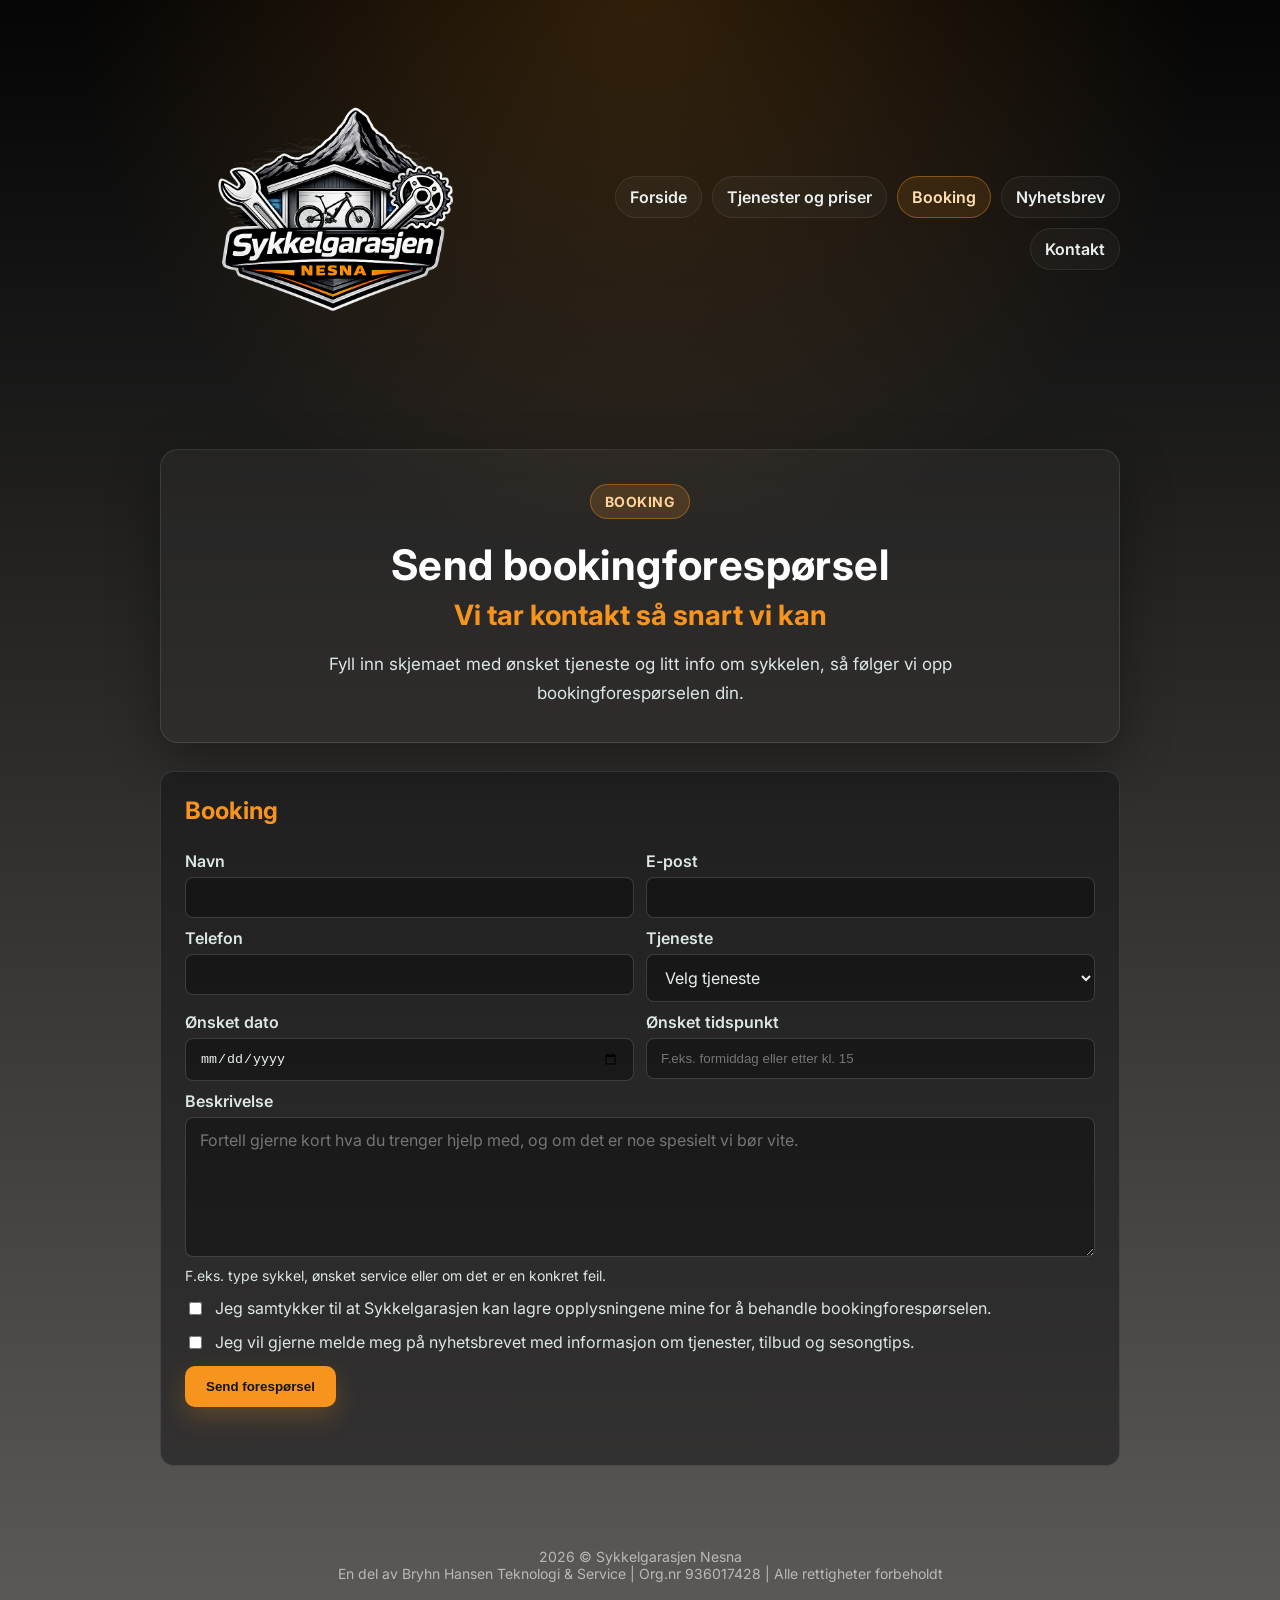
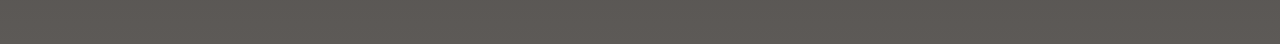
==== v2/booking.html @ f4107e11 "Initial project structure for v2" ====
<!DOCTYPE html>
<html lang="no">
<head>
<meta charset="UTF-8">
<meta name="viewport" content="width=device-width, initial-scale=1.0">
<meta name="description" content="Send bookingforespørsel til Sykkelgarasjen Nesna.">
<meta name="theme-color" content="#0b0b0b">
<meta name="robots" content="index, follow">
<meta property="og:title" content="Sykkelgarasjen Nesna | Booking">
<meta property="og:description" content="Send bookingforespørsel til Sykkelgarasjen Nesna.">
<meta property="og:type" content="website">
<meta property="og:url" content="https://nesnasykkel.no/booking.html">
<meta property="og:locale" content="no_NO">
<link rel="canonical" href="https://nesnasykkel.no/booking.html">
<title>Sykkelgarasjen Nesna | Booking</title>

<link href="https://fonts.googleapis.com/css2?family=Inter:wght@300;400;600;700&display=swap" rel="stylesheet">
<link rel="stylesheet" href="styles.css">
<link rel="icon" href="images/favicon.png" type="image/png">
</head>
<body>

<header class="site-header">
    <div class="container header-inner">
        <a href="index.html" class="brand-mark" aria-label="Sykkelgarasjen Nesna">
            <img src="images/logo_new.png" alt="Sykkelgarasjen Nesna logo" class="logo">
        </a>
        <nav class="site-nav" aria-label="Hovedmeny">
            <a href="index.html" class="nav-link">Forside</a>
            <a href="tjenester-priser.html" class="nav-link">Tjenester og priser</a>
            <a href="booking.html" class="nav-link is-current" aria-current="page">Booking</a>
            <a href="index.html#updates" class="nav-link">Nyhetsbrev</a>
            <a href="index.html#contact" class="nav-link">Kontakt</a>
        </nav>
    </div>
</header>

<main class="container">
    <section class="hero">
        <p class="status-pill">Booking</p>
        <h1>Send bookingforespørsel</h1>
        <h2>Vi tar kontakt så snart vi kan</h2>
        <p class="hero-copy">
            Fyll inn skjemaet med ønsket tjeneste og litt info om sykkelen, så følger vi opp bookingforespørselen din.
        </p>
    </section>

    <section class="section">
        <h3>Booking</h3>
        <form id="booking-form" class="updates-form" novalidate>
            <div class="form-row">
                <div class="form-field">
                    <label for="booking-name">Navn</label>
                    <input id="booking-name" name="name" type="text" autocomplete="name" required>
                </div>
                <div class="form-field">
                    <label for="booking-email">E-post</label>
                    <input id="booking-email" name="email" type="email" autocomplete="email" required>
                </div>
            </div>
            <div class="form-row">
                <div class="form-field">
                    <label for="booking-phone">Telefon</label>
                    <input id="booking-phone" name="phone" type="tel" autocomplete="tel">
                </div>
                <div class="form-field">
                    <label for="booking-service">Tjeneste</label>
                    <select id="booking-service" name="service" required>
                        <option value="">Velg tjeneste</option>
                        <option value="annet-onske">Annet / eget ønske</option>
                    </select>
                </div>
            </div>
            <div class="form-row">
                <div class="form-field">
                    <label for="booking-date">Ønsket dato</label>
                    <input id="booking-date" name="preferredDate" type="date" autocomplete="off">
                </div>
                <div class="form-field">
                    <label for="booking-time">Ønsket tidspunkt</label>
                    <input id="booking-time" name="preferredTime" type="text" autocomplete="off" placeholder="F.eks. formiddag eller etter kl. 15">
                </div>
            </div>
            <div class="form-field">
                <label for="booking-message">Beskrivelse</label>
                <textarea id="booking-message" name="message" placeholder="Fortell gjerne kort hva du trenger hjelp med, og om det er noe spesielt vi bør vite."></textarea>
                <small class="form-help">F.eks. type sykkel, ønsket service eller om det er en konkret feil.</small>
            </div>
            <div class="hp-field" aria-hidden="true">
                <label for="booking-website">Website</label>
                <input id="booking-website" name="website" type="text" autocomplete="off" tabindex="-1">
            </div>
            <label class="form-consent">
                <input id="booking-consent" name="consent" type="checkbox" required>
                <span>Jeg samtykker til at Sykkelgarasjen kan lagre opplysningene mine for å behandle bookingforespørselen.</span>
            </label>
            <label class="form-consent">
                <input id="booking-newsletter" name="newsletter" type="checkbox">
                <span>Jeg vil gjerne melde meg på nyhetsbrevet med informasjon om tjenester, tilbud og sesongtips.</span>
            </label>
            <button class="btn primary form-submit" type="submit">Send forespørsel</button>
            <p id="booking-status" class="form-status" aria-live="polite"></p>
        </form>
    </section>
</main>

<footer class="site-footer">
    <div class="container">
         <p>2026 © Sykkelgarasjen Nesna<br>
            En del av Bryhn Hansen Teknologi & Service | Org.nr 936017428 | Alle rettigheter forbeholdt</p>
    </div>
</footer>

<script src="services-data.js"></script>
<script>
(() => {
  const originalForm = document.getElementById("booking-form");
  if (!originalForm) return;

  const form = originalForm.cloneNode(true);
  originalForm.replaceWith(form);

  const status = form.querySelector("#booking-status");
  const submitButton = form.querySelector("button[type='submit']");
  const serviceSelect = form.querySelector("#booking-service");

  if (!status || !submitButton || !serviceSelect) return;

  if (Array.isArray(window.SERVICE_CATEGORIES)) {
    const options = [];

    for (const category of window.SERVICE_CATEGORIES) {
      const groupOptions = category.items.map((item) => `<option value="${item.slug}">${item.name}</option>`).join("");
      options.push(`<optgroup label="${category.title}">${groupOptions}</optgroup>`);
    }

    serviceSelect.insertAdjacentHTML("beforeend", options.join(""));
  }

  const params = new URLSearchParams(window.location.search);
  const requestedService = params.get("service");
  if (requestedService && window.getServiceBySlug && window.getServiceBySlug(requestedService)) {
    serviceSelect.value = requestedService;
  }

  const setStatus = (message, state) => {
    status.textContent = message;
    status.classList.remove("is-success", "is-error");
    if (state) status.classList.add(state);
  };

  const updateSubmitReadyState = () => {
    submitButton.classList.toggle("is-ready", form.checkValidity());
  };

  form.addEventListener("input", updateSubmitReadyState);
  form.addEventListener("change", updateSubmitReadyState);
  updateSubmitReadyState();

  form.addEventListener("submit", async (event) => {
    event.preventDefault();

    if (!form.checkValidity()) {
      form.reportValidity();
      return;
    }

    const service = window.getServiceBySlug ? window.getServiceBySlug(form.service.value) : null;
    const selectedOption = form.service.options[form.service.selectedIndex];
    const fallbackServiceName = selectedOption ? selectedOption.text : "";
    const payload = {
      name: form.name.value.trim(),
      email: form.email.value.trim(),
      phone: form.phone.value.trim(),
      serviceSlug: form.service.value,
      serviceName: service ? service.name : fallbackServiceName,
      preferredDate: form.preferredDate.value,
      preferredTime: form.preferredTime.value.trim(),
      message: form.message.value.trim(),
      website: form.website ? form.website.value.trim() : "",
      consent: form.consent.checked,
      newsletter: form.newsletter.checked,
      submittedAt: new Date().toISOString()
    };

    setStatus("Sender forespørsel ...");
    submitButton.disabled = true;

    try {
      const response = await fetch("/api/booking.php", {
        method: "POST",
        headers: { "Content-Type": "application/json" },
        body: JSON.stringify(payload)
      });

      const result = await response.json().catch(() => ({}));

      if (!response.ok || !result.ok) {
        throw new Error(result.message || "Kunne ikke sende bookingforespørselen. Prøv igjen.");
      }

      form.reset();
      if (requestedService && window.getServiceBySlug && window.getServiceBySlug(requestedService)) {
        serviceSelect.value = requestedService;
      }
      updateSubmitReadyState();

      let successMessage = "Takk! Bookingforespørselen er sendt. Vi tar kontakt så snart vi kan.";

      if (result.newsletter && result.newsletter.requested) {
        if (result.newsletter.status === "subscribed") {
          successMessage += " Du er også meldt på nyhetsbrevet.";
        } else if (result.newsletter.status === "already_subscribed") {
          successMessage += " E-postadressen din var allerede registrert på nyhetsbrevet.";
        } else if (result.newsletter.status === "failed") {
          successMessage += " Vi fikk ikke meldt deg på nyhetsbrevet akkurat nå.";
        }
      }

      if (Array.isArray(result.warnings) && result.warnings.includes("notification_failed")) {
        successMessage += " Bookingforespørselen er likevel lagret.";
      }

      setStatus(successMessage, "is-success");
    } catch (error) {
      const message = error instanceof Error ? error.message : "Kunne ikke sende bookingforespørselen. Prøv igjen.";
      setStatus(message, "is-error");
    } finally {
      submitButton.disabled = false;
    }
  });
})();
</script>

</body>
</html>
---- v2/styles.css ----
/* Shared styles for the Sykkelgarasjen pages */

:root {
  --bg-1: #050505;
  --bg-2: #5d5a57;
  --accent: #f7941d;
  --accent-strong: #ffac3c;
  --text: #e9f0ef;
  --heading: #ffffff;
  --muted-text: #dbe6e5;
  --footer-text: #b9b9b9;
  --glass: rgba(18, 19, 20, 0.5);
  --border: rgba(255, 255, 255, 0.1);
  --soft-border: rgba(255, 255, 255, 0.08);
  --success: #8bd3a3;
  --error: #f7a5a5;
}

* { box-sizing: border-box; }

html, body {
  margin: 0;
  min-height: 100%;
}

body {
  font-family: Inter, system-ui, -apple-system, "Segoe UI", Roboto, "Helvetica Neue", Arial, sans-serif;
  background:
    radial-gradient(circle at top, rgba(247, 148, 29, 0.18), transparent 32%),
    linear-gradient(180deg, var(--bg-1), var(--bg-2));
  color: var(--text);
  -webkit-font-smoothing: antialiased;
  -moz-osx-font-smoothing: grayscale;
  overflow-x: hidden;
}

main { width: 100%; }

.container {
  max-width: 1000px;
  margin: 0 auto;
  padding: 20px;
}

.site-header {
  padding-top: 28px;
  padding-bottom: 12px;
}

.header-inner {
  display: flex;
  align-items: center;
  justify-content: space-between;
  gap: 24px;
}

.home-page .header-inner {
  flex-direction: column;
  justify-content: center;
}

.home-page .brand-mark {
  justify-content: center;
}

.home-page .site-nav {
  justify-content: center;
}

.brand-mark {
  display: inline-flex;
  align-items: center;
}

.logo {
  max-width: 360px;
  width: 100%;
  display: block;
}

.site-nav {
  display: flex;
  flex-wrap: wrap;
  justify-content: flex-end;
  gap: 10px;
}

.nav-link {
  display: inline-flex;
  align-items: center;
  justify-content: center;
  padding: 10px 14px;
  border-radius: 999px;
  border: 1px solid var(--soft-border);
  color: var(--text);
  text-decoration: none;
  font-weight: 600;
  background: rgba(255, 255, 255, 0.03);
  transition: border-color 0.2s ease, background-color 0.2s ease, color 0.2s ease;
}

.nav-link:hover,
.nav-link.is-current {
  border-color: rgba(247, 148, 29, 0.42);
  background: rgba(247, 148, 29, 0.12);
  color: #ffe0b4;
}

.hero {
  background: linear-gradient(180deg, rgba(255, 255, 255, 0.04), rgba(255, 255, 255, 0.01));
  padding: 34px 28px;
  border: 1px solid var(--border);
  border-radius: 18px;
  box-shadow: 0 18px 50px rgba(0, 0, 0, 0.35);
  text-align: center;
}

.status-pill {
  display: inline-flex;
  align-items: center;
  gap: 8px;
  margin: 0 0 14px;
  padding: 8px 14px;
  border-radius: 999px;
  background: rgba(247, 148, 29, 0.16);
  border: 1px solid rgba(247, 148, 29, 0.4);
  color: #ffd39a;
  font-size: 14px;
  font-weight: 700;
  letter-spacing: 0.04em;
  text-transform: uppercase;
}

.hero h1 {
  margin: 6px 0 0;
  color: var(--heading);
  font-size: 42px;
  letter-spacing: 0.4px;
}

.hero h2 {
  margin: 8px 0 10px;
  color: var(--accent);
  font-weight: 700;
  font-size: 28px;
}

.tagline {
  margin: 0;
  color: var(--muted-text);
  font-size: 20px;
}

.hero-copy {
  max-width: 760px;
  margin: 18px auto 0;
  color: var(--muted-text);
  line-height: 1.7;
  font-size: 17px;
}

.cta-row {
  display: flex;
  justify-content: center;
  flex-wrap: wrap;
  gap: 12px;
  margin-top: 24px;
}

.btn {
  display: inline-block;
  padding: 12px 20px;
  border-radius: 10px;
  border: 1px solid transparent;
  text-decoration: none;
  font-weight: 700;
  transition: transform 0.2s ease, box-shadow 0.2s ease, border-color 0.2s ease, background-color 0.2s ease;
}

.btn:hover {
  transform: translateY(-1px);
}

.btn.primary {
  background: var(--accent);
  color: #141414;
  box-shadow: 0 10px 24px rgba(247, 148, 29, 0.22);
}

.btn.primary:hover {
  background: var(--accent-strong);
}

.btn.ghost {
  border-color: rgba(255, 255, 255, 0.18);
  color: var(--text);
  background: rgba(255, 255, 255, 0.03);
}

.section {
  margin-top: 28px;
  padding: 24px;
  background: var(--glass);
  border: 1px solid var(--border);
  border-radius: 14px;
}

.section-header {
  display: flex;
  align-items: flex-start;
  justify-content: space-between;
  gap: 16px;
  margin-bottom: 14px;
}

.section h3 {
  margin: 0 0 12px;
  color: var(--accent);
  font-size: 24px;
}

.section h4 {
  margin: 0 0 8px;
  color: var(--heading);
  font-size: 18px;
}

.section p,
.section li {
  color: var(--muted-text);
  line-height: 1.7;
}

.section p {
  margin: 0 0 10px;
}

.section-intro {
  margin: 0;
}

.text-link {
  color: #ffe0b4;
  font-weight: 700;
  text-decoration: none;
  white-space: nowrap;
}

.text-link:hover {
  text-decoration: underline;
}

.service-grid {
  display: grid;
  grid-template-columns: repeat(3, minmax(0, 1fr));
  gap: 14px;
}

.service-card {
  height: 100%;
  padding: 18px;
  border-radius: 12px;
  background: rgba(255, 255, 255, 0.03);
  border: 1px solid var(--soft-border);
}

.price-categories {
  display: grid;
  gap: 20px;
}

.price-category {
  padding: 20px;
  border-radius: 14px;
  border: 1px solid var(--soft-border);
  background: rgba(0, 0, 0, 0.16);
}

.price-category h3 {
  margin-bottom: 14px;
}

.price-list {
  display: grid;
  gap: 12px;
}

.price-link {
  display: block;
  padding: 18px;
  border-radius: 12px;
  border: 1px solid var(--soft-border);
  background: rgba(255, 255, 255, 0.03);
  color: inherit;
  text-decoration: none;
  transition: transform 0.2s ease, border-color 0.2s ease, background-color 0.2s ease;
}

.price-link:hover {
  transform: translateY(-1px);
  border-color: rgba(247, 148, 29, 0.35);
  background: rgba(247, 148, 29, 0.06);
  text-decoration: none;
}

.price-link-head {
  display: flex;
  align-items: flex-start;
  justify-content: space-between;
  gap: 16px;
}

.price-link h4 {
  margin: 0;
}

.price-value {
  white-space: nowrap;
  color: #ffe0b4;
  font-weight: 700;
  font-size: 18px;
}

.price-time {
  margin: 10px 0 0;
  color: var(--muted-text);
  font-weight: 600;
}

.price-action {
  margin: 10px 0 0;
  color: #ffd39a;
  font-weight: 700;
}

.service-detail-card {
  padding: 24px;
}

.service-meta {
  display: flex;
  flex-wrap: wrap;
  gap: 12px;
  margin-bottom: 20px;
}

.service-meta-item {
  padding: 10px 14px;
  border-radius: 999px;
  border: 1px solid var(--soft-border);
  background: rgba(255, 255, 255, 0.03);
  color: var(--heading);
  font-weight: 700;
}

.service-detail-list {
  margin: 0;
  padding-left: 20px;
}

.service-detail-list li + li {
  margin-top: 8px;
}

.service-back {
  margin-top: 28px;
  text-align: center;
}

.updates-form {
  margin-top: 16px;
}

.form-row {
  display: grid;
  grid-template-columns: repeat(2, minmax(0, 1fr));
  gap: 12px;
}

.form-field {
  margin-top: 10px;
}

.form-field label {
  display: block;
  margin-bottom: 6px;
  font-weight: 600;
  color: var(--muted-text);
}

.form-field input {
  width: 100%;
  padding: 12px 14px;
  border-radius: 8px;
  border: 1px solid rgba(255, 255, 255, 0.16);
  background: rgba(0, 0, 0, 0.35);
  color: var(--text);
}

.form-field select,
.form-field textarea {
  width: 100%;
  padding: 12px 14px;
  border-radius: 8px;
  border: 1px solid rgba(255, 255, 255, 0.16);
  background: rgba(0, 0, 0, 0.35);
  color: var(--text);
  font: inherit;
}

.form-field input:focus {
  border-color: var(--accent);
  outline: none;
  box-shadow: 0 0 0 2px rgba(247, 148, 29, 0.2);
}

.form-field select:focus,
.form-field textarea:focus {
  border-color: var(--accent);
  outline: none;
  box-shadow: 0 0 0 2px rgba(247, 148, 29, 0.2);
}

.form-field textarea {
  min-height: 140px;
  resize: vertical;
}

.form-help {
  display: block;
  margin-top: 6px;
  color: var(--muted-text);
  font-size: 14px;
}

.form-consent {
  display: flex;
  align-items: flex-start;
  gap: 10px;
  margin-top: 14px;
  color: var(--muted-text);
}

.form-consent input {
  margin-top: 4px;
}

.form-submit {
  margin-top: 14px;
}

.form-submit.is-ready {
  border-color: rgba(255, 255, 255, 0.14);
  box-shadow: 0 0 0 2px rgba(247, 148, 29, 0.25);
}

.form-submit:disabled {
  opacity: 0.7;
  cursor: not-allowed;
}

.form-status {
  min-height: 24px;
  margin-top: 10px;
  margin-bottom: 0;
  font-weight: 700;
}

.form-status.is-success {
  color: var(--success);
}

.form-status.is-error {
  color: var(--error);
}

.hp-field {
  position: absolute;
  left: -9999px;
  top: 0;
  width: 1px;
  height: 1px;
  overflow: hidden;
}

.page-cta,
.service-back {
  margin-top: 28px;
  text-align: center;
}

.contact {
  margin-bottom: 40px;
  font-size: 18px;
}

.contact a,
a {
  color: var(--accent);
}

.contact a {
  text-decoration: none;
  font-weight: 700;
}

.contact a:hover,
a:hover {
  text-decoration: underline;
}

.site-footer {
  width: 100%;
  padding: 28px 20px;
  text-align: center;
  color: var(--footer-text);
  font-size: 14px;
  background: transparent;
}

h1, h2, h3, h4, h5, h6 {
  color: var(--heading);
}

@media (max-width: 860px) {
  .header-inner,
  .section-header,
  .price-link-head {
    flex-direction: column;
    align-items: flex-start;
  }

  .site-nav {
    justify-content: flex-start;
  }

  .service-grid {
    grid-template-columns: 1fr;
  }
}

@media (max-width: 720px) {
  .hero {
    padding: 28px 20px;
  }

  .hero h1 {
    font-size: 30px;
  }

  .hero h2 {
    font-size: 22px;
  }

  .tagline {
    font-size: 18px;
  }

  .hero-copy {
    font-size: 16px;
  }

  .logo {
    max-width: 260px;
  }

  .container {
    padding: 20px;
  }

  .cta-row,
  .site-nav {
    width: 100%;
  }

  .btn,
  .nav-link {
    width: 100%;
  }

  .form-row {
    grid-template-columns: 1fr;
  }

  .price-category,
  .price-link,
  .service-detail-card {
    padding: 18px;
  }
}

@media (max-height: 760px) {
  .site-footer {
    padding-top: 14px;
    padding-bottom: 14px;
  }

  .contact {
    margin-bottom: 20px;
  }
}
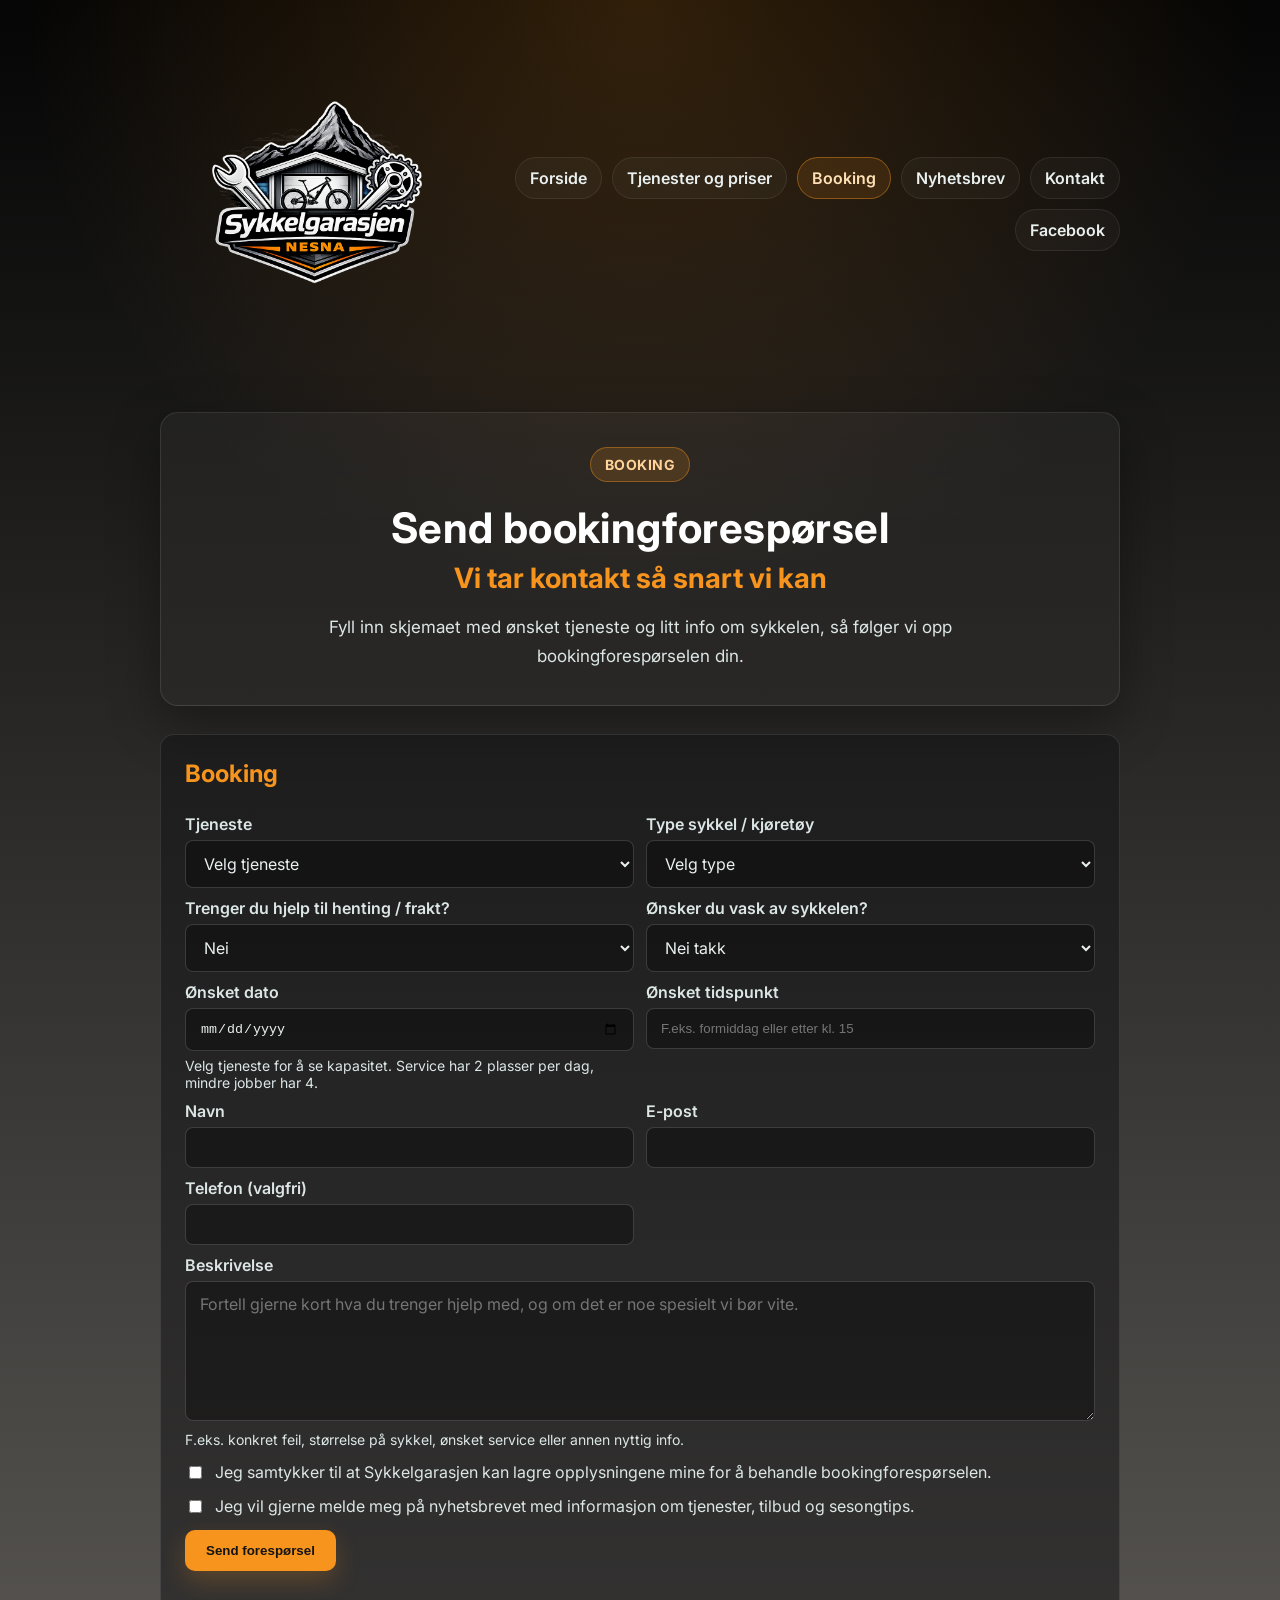
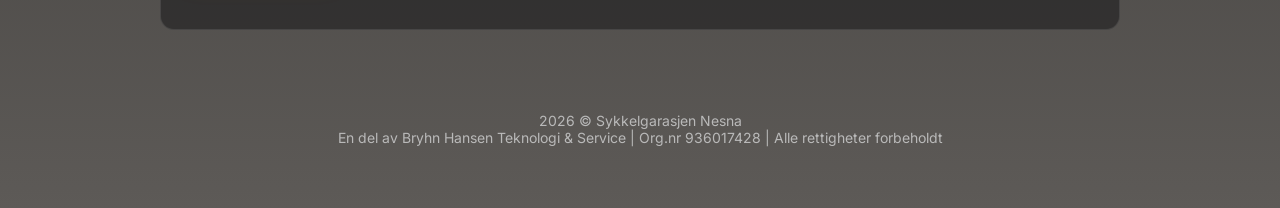
==== commit 1d62f7da: "hide config and update booking" ====
--- a/v2/booking.html
+++ b/v2/booking.html
@@ -16,7 +16,7 @@
 
 <link href="https://fonts.googleapis.com/css2?family=Inter:wght@300;400;600;700&display=swap" rel="stylesheet">
 <link rel="stylesheet" href="styles.css">
-<link rel="icon" href="images/favicon.png" type="image/png">
+<link rel="icon" href="images/logo_new.png" type="image/png">
 </head>
 <body>
 
@@ -31,6 +31,7 @@
             <a href="booking.html" class="nav-link is-current" aria-current="page">Booking</a>
             <a href="index.html#updates" class="nav-link">Nyhetsbrev</a>
             <a href="index.html#contact" class="nav-link">Kontakt</a>
+            <a href="https://www.facebook.com/profile.php?id=61588625710220" class="nav-link" target="_blank" rel="noopener noreferrer">Facebook</a>
         </nav>
     </div>
 </header>
@@ -50,41 +51,95 @@
         <form id="booking-form" class="updates-form" novalidate>
             <div class="form-row">
                 <div class="form-field">
-                    <label for="booking-name">Navn</label>
-                    <input id="booking-name" name="name" type="text" autocomplete="name" required>
-                </div>
-                <div class="form-field">
-                    <label for="booking-email">E-post</label>
-                    <input id="booking-email" name="email" type="email" autocomplete="email" required>
-                </div>
-            </div>
-            <div class="form-row">
-                <div class="form-field">
-                    <label for="booking-phone">Telefon</label>
-                    <input id="booking-phone" name="phone" type="tel" autocomplete="tel">
-                </div>
-                <div class="form-field">
                     <label for="booking-service">Tjeneste</label>
                     <select id="booking-service" name="service" required>
                         <option value="">Velg tjeneste</option>
                         <option value="annet-onske">Annet / eget ønske</option>
                     </select>
                 </div>
+                <div class="form-field">
+                    <label for="booking-bike-type">Type sykkel / kjøretøy</label>
+                    <select id="booking-bike-type" name="bikeType" required>
+                        <option value="">Velg type</option>
+                        <optgroup label="Vanlige sykler">
+                            <option value="Barnesykkel">Barnesykkel</option>
+                            <option value="Bysykkel / hybrid">Bysykkel / hybrid</option>
+                            <option value="Terrengsykkel">Terrengsykkel</option>
+                            <option value="Landeveissykkel">Landeveissykkel</option>
+                            <option value="Gravel">Gravel</option>
+                            <option value="BMX">BMX</option>
+                            <option value="Annen sykkel">Annen sykkel</option>
+                        </optgroup>
+                        <optgroup label="Elsykler">
+                            <option value="Elsykkel by / hybrid">Elsykkel by / hybrid</option>
+                            <option value="Elsykkel terreng">Elsykkel terreng</option>
+                            <option value="Elsykkel landevei / gravel">Elsykkel landevei / gravel</option>
+                            <option value="Elsykkel cargo / last">Elsykkel cargo / last</option>
+                            <option value="Annen elsykkel">Annen elsykkel</option>
+                        </optgroup>
+                        <optgroup label="Andre kjøretøy">
+                            <option value="Cargobike / lastesykkel">Cargobike / lastesykkel</option>
+                            <option value="Sparkesykkel">Sparkesykkel</option>
+                            <option value="Barnevogn">Barnevogn</option>
+                            <option value="Annet kjøretøy">Annet kjøretøy</option>
+                        </optgroup>
+                    </select>
+                </div>
+            </div>
+            <div class="form-row">
+                <div class="form-field">
+                    <label for="booking-transport">Trenger du hjelp til henting / frakt?</label>
+                    <select id="booking-transport" name="transportAssistance">
+                        <option value="no">Nei</option>
+                        <option value="yes">Ja</option>
+                        <option value="maybe">Kanskje / ønsker å avklare</option>
+                    </select>
+                </div>
+                <div class="form-field">
+                    <label for="booking-wash">Ønsker du vask av sykkelen?</label>
+                    <select id="booking-wash" name="washOption">
+                        <option value="not_requested">Nei takk</option>
+                        <option value="requested">Ja, gjerne</option>
+                        <option value="if_needed">Hvis det anbefales</option>
+                    </select>
+                </div>
             </div>
             <div class="form-row">
                 <div class="form-field">
                     <label for="booking-date">Ønsket dato</label>
                     <input id="booking-date" name="preferredDate" type="date" autocomplete="off">
+                    <small id="booking-date-help" class="form-help">Velg tjeneste for å se kapasitet. Service har 2 plasser per dag, mindre jobber har 4.</small>
                 </div>
                 <div class="form-field">
                     <label for="booking-time">Ønsket tidspunkt</label>
                     <input id="booking-time" name="preferredTime" type="text" autocomplete="off" placeholder="F.eks. formiddag eller etter kl. 15">
+                </div>
+            </div>
+            <div class="form-row">
+                <div class="form-field">
+                    <label for="booking-name">Navn</label>
+                    <input id="booking-name" name="name" type="text" autocomplete="name" required>
+                </div>
+                <div class="form-field">
+                    <label for="booking-email">E-post</label>
+                    <input id="booking-email" name="email" type="email" autocomplete="email" required>
+                </div>
+            </div>
+            <div class="form-row">
+                <div class="form-field">
+                    <label for="booking-phone">Telefon (valgfri)</label>
+                    <input id="booking-phone" name="phone" type="tel" autocomplete="tel">
+                </div>
+                <div class="form-field is-hidden" data-transport-address>
+                    <label for="booking-address">Adresse for henting / frakt</label>
+                    <input id="booking-address" name="address" type="text" autocomplete="street-address" placeholder="Legg inn adresse hvis du ønsker hjelp til henting eller frakt">
+                    <small class="form-help">Dette feltet vises bare når du ønsker hjelp til transport.</small>
                 </div>
             </div>
             <div class="form-field">
                 <label for="booking-message">Beskrivelse</label>
                 <textarea id="booking-message" name="message" placeholder="Fortell gjerne kort hva du trenger hjelp med, og om det er noe spesielt vi bør vite."></textarea>
-                <small class="form-help">F.eks. type sykkel, ønsket service eller om det er en konkret feil.</small>
+                <small class="form-help">F.eks. konkret feil, størrelse på sykkel, ønsket service eller annen nyttig info.</small>
             </div>
             <div class="hp-field" aria-hidden="true">
                 <label for="booking-website">Website</label>
@@ -123,8 +178,15 @@
   const status = form.querySelector("#booking-status");
   const submitButton = form.querySelector("button[type='submit']");
   const serviceSelect = form.querySelector("#booking-service");
-
-  if (!status || !submitButton || !serviceSelect) return;
+  const transportSelect = form.querySelector("#booking-transport");
+  const addressField = form.querySelector("[data-transport-address]");
+  const addressInput = form.querySelector("#booking-address");
+  const preferredDateInput = form.querySelector("#booking-date");
+  const preferredDateHelp = form.querySelector("#booking-date-help");
+  let unavailableDates = new Set();
+  let availabilityMessage = "";
+
+  if (!status || !submitButton || !serviceSelect || !preferredDateInput || !transportSelect || !addressField || !addressInput) return;
 
   if (Array.isArray(window.SERVICE_CATEGORIES)) {
     const options = [];
@@ -149,18 +211,119 @@
     if (state) status.classList.add(state);
   };
 
+  const todayIso = () => {
+    const now = new Date();
+    const local = new Date(now.getTime() - now.getTimezoneOffset() * 60000);
+    return local.toISOString().slice(0, 10);
+  };
+
+  const applyDateMin = () => {
+    preferredDateInput.min = todayIso();
+  };
+
+  const formatDate = (dateValue) => {
+    const parsed = new Date(`${dateValue}T12:00:00`);
+    if (Number.isNaN(parsed.getTime())) return dateValue;
+    return parsed.toLocaleDateString("nb-NO");
+  };
+
+  const setDateHelp = (message, isError = false) => {
+    if (!preferredDateHelp) return;
+    preferredDateHelp.textContent = message;
+    preferredDateHelp.classList.toggle("is-error", isError);
+  };
+
+  const updateTransportVisibility = () => {
+    const transportValue = transportSelect.value;
+    const shouldShowAddress = transportValue === "yes" || transportValue === "maybe";
+    addressField.classList.toggle("is-hidden", !shouldShowAddress);
+    addressInput.required = transportValue === "yes";
+
+    if (!shouldShowAddress) {
+      addressInput.value = "";
+      addressInput.setCustomValidity("");
+    }
+  };
+
+  const validatePreferredDate = () => {
+    preferredDateInput.setCustomValidity("");
+
+    if (preferredDateInput.value && unavailableDates.has(preferredDateInput.value)) {
+      const message = `Valgt dato (${formatDate(preferredDateInput.value)}) er ikke tilgjengelig for booking.`;
+      preferredDateInput.setCustomValidity(message);
+      setDateHelp(`${message} Velg en annen dato.`, true);
+      return false;
+    }
+
+    setDateHelp(availabilityMessage, false);
+    return true;
+  };
+
+  const refreshAvailability = async () => {
+    const serviceSlug = serviceSelect.value;
+
+    if (!serviceSlug) {
+      unavailableDates = new Set();
+      availabilityMessage = "Velg tjeneste for å se kapasitet. Service har 2 plasser per dag, mindre jobber har 4.";
+      validatePreferredDate();
+      return;
+    }
+
+    try {
+      const response = await fetch(`/api/booking-availability.php?service=${encodeURIComponent(serviceSlug)}`);
+      const result = await response.json().catch(() => ({}));
+
+      if (!response.ok || !result.ok) {
+        if (response.status === 409 && Array.isArray(result.unavailableDates)) {
+          unavailableDates = new Set(result.unavailableDates);
+          validatePreferredDate();
+        }
+        throw new Error(result.message || "Kunne ikke hente tilgjengelighet.");
+      }
+
+      unavailableDates = new Set(Array.isArray(result.unavailableDates) ? result.unavailableDates : []);
+      availabilityMessage = result.capacityType === "service"
+        ? "For denne tjenesten er det maks 2 bookinger per dag."
+        : "For denne typen jobb er det maks 4 bookinger per dag.";
+
+      if (unavailableDates.size > 0) {
+        const preview = Array.from(unavailableDates).slice(0, 3).map(formatDate).join(", ");
+        availabilityMessage += ` Utilgjengelige datoer akkurat nå: ${preview}${unavailableDates.size > 3 ? " ..." : ""}.`;
+      }
+
+      validatePreferredDate();
+    } catch (error) {
+      unavailableDates = new Set();
+      availabilityMessage = "Vi klarte ikke å hente kapasitet akkurat nå. Utilgjengelige datoer blir fortsatt avvist ved innsending.";
+      validatePreferredDate();
+    }
+  };
+
   const updateSubmitReadyState = () => {
+    validatePreferredDate();
     submitButton.classList.toggle("is-ready", form.checkValidity());
   };
 
+  applyDateMin();
+  updateTransportVisibility();
   form.addEventListener("input", updateSubmitReadyState);
   form.addEventListener("change", updateSubmitReadyState);
+  preferredDateInput.addEventListener("change", validatePreferredDate);
+  preferredDateInput.addEventListener("focus", refreshAvailability);
+  transportSelect.addEventListener("change", () => {
+    updateTransportVisibility();
+    updateSubmitReadyState();
+  });
+  serviceSelect.addEventListener("change", async () => {
+    await refreshAvailability();
+    updateSubmitReadyState();
+  });
   updateSubmitReadyState();
 
   form.addEventListener("submit", async (event) => {
     event.preventDefault();
 
-    if (!form.checkValidity()) {
+    if (!validatePreferredDate() || !form.checkValidity()) {
       form.reportValidity();
       return;
     }
@@ -172,6 +335,10 @@
       name: form.name.value.trim(),
       email: form.email.value.trim(),
       phone: form.phone.value.trim(),
+      address: form.address.value.trim(),
+      bikeType: form.bikeType.value.trim(),
+      transportAssistance: form.transportAssistance.value,
+      washOption: form.washOption.value,
       serviceSlug: form.service.value,
       serviceName: service ? service.name : fallbackServiceName,
       preferredDate: form.preferredDate.value,
@@ -196,16 +363,28 @@
       const result = await response.json().catch(() => ({}));
 
       if (!response.ok || !result.ok) {
+        if (response.status === 409 && Array.isArray(result.unavailableDates)) {
+          unavailableDates = new Set(result.unavailableDates);
+          validatePreferredDate();
+        }
         throw new Error(result.message || "Kunne ikke sende bookingforespørselen. Prøv igjen.");
       }
 
       form.reset();
+      applyDateMin();
+      updateTransportVisibility();
       if (requestedService && window.getServiceBySlug && window.getServiceBySlug(requestedService)) {
         serviceSelect.value = requestedService;
       }
+      await refreshAvailability();
       updateSubmitReadyState();
 
       let successMessage = "Takk! Bookingforespørselen er sendt. Vi tar kontakt så snart vi kan.";
+      if (result.customerConfirmationSent) {
+        successMessage += " Vi har sendt en bekreftelse til e-posten din.";
+      } else if (Array.isArray(result.warnings) && result.warnings.includes("customer_confirmation_failed")) {
+        successMessage += " Vi fikk ikke sendt bekreftelsesmail akkurat nå, men bookingforespørselen er mottatt.";
+      }
 
       if (result.newsletter && result.newsletter.requested) {
         if (result.newsletter.status === "subscribed") {
@@ -229,6 +408,8 @@
       submitButton.disabled = false;
     }
   });
+
+  refreshAvailability();
 })();
 </script>
 
--- a/v2/styles.css
+++ b/v2/styles.css
@@ -333,6 +333,107 @@
   font-weight: 700;
 }
 
+.payment-section {
+  overflow: hidden;
+}
+
+.payment-layout {
+  display: grid;
+  grid-template-columns: minmax(0, 1.3fr) minmax(260px, 320px);
+  gap: 20px;
+  align-items: center;
+}
+
+.payment-copy .status-pill {
+  margin-bottom: 12px;
+}
+
+.payment-copy h3 {
+  margin-bottom: 14px;
+}
+
+.payment-qr-card {
+  margin: 0;
+  padding: 18px;
+  border-radius: 18px;
+  border: 1px solid rgba(247, 148, 29, 0.2);
+  background:
+    linear-gradient(180deg, rgba(255, 255, 255, 0.08), rgba(255, 255, 255, 0.03)),
+    rgba(0, 0, 0, 0.2);
+  box-shadow: 0 16px 40px rgba(0, 0, 0, 0.24);
+  text-align: center;
+}
+
+.payment-qr-image {
+  display: block;
+  width: 100%;
+  max-width: 240px;
+  margin: 0 auto 14px;
+  padding: 12px;
+  border-radius: 16px;
+  background: #ffffff;
+}
+
+.payment-qr-card figcaption {
+  margin: 0;
+  color: var(--muted-text);
+  font-size: 14px;
+}
+
+.payment-methods {
+  display: flex;
+  flex-wrap: wrap;
+  gap: 10px;
+  margin-top: 14px;
+}
+
+.payment-summary-row {
+  display: flex;
+  flex-wrap: wrap;
+  align-items: center;
+  justify-content: space-between;
+  gap: 16px;
+  margin-top: 14px;
+}
+
+.payment-method {
+  display: inline-flex;
+  align-items: center;
+  justify-content: center;
+  padding: 10px 14px;
+  border-radius: 999px;
+  border: 1px solid rgba(247, 148, 29, 0.28);
+  background: rgba(247, 148, 29, 0.1);
+  color: #ffe0b4;
+  font-weight: 700;
+}
+
+.payment-mini-qr {
+  display: inline-flex;
+  align-items: center;
+  gap: 10px;
+  padding: 10px 12px;
+  border-radius: 14px;
+  border: 1px solid rgba(247, 148, 29, 0.2);
+  background: rgba(255, 255, 255, 0.04);
+  text-decoration: none;
+  color: var(--text);
+}
+
+.payment-mini-qr img {
+  display: block;
+  width: 56px;
+  height: 56px;
+  padding: 6px;
+  border-radius: 10px;
+  background: #ffffff;
+}
+
+.payment-mini-qr span {
+  color: #ffe0b4;
+  font-weight: 700;
+}
+
 .service-detail-card {
   padding: 24px;
 }
@@ -426,11 +527,19 @@
   resize: vertical;
 }
 
+.form-field.is-hidden {
+  display: none;
+}
+
 .form-help {
   display: block;
   margin-top: 6px;
   color: var(--muted-text);
   font-size: 14px;
+}
+
+.form-help.is-error {
+  color: var(--error);
 }
 
 .form-consent {
@@ -523,18 +632,32 @@
 }
 
 @media (max-width: 860px) {
-  .header-inner,
+  .header-inner {
+    flex-direction: column;
+    align-items: center;
+  }
+
   .section-header,
   .price-link-head {
     flex-direction: column;
     align-items: flex-start;
   }
 
+  .brand-mark {
+    width: 100%;
+    justify-content: center;
+  }
+
   .site-nav {
-    justify-content: flex-start;
+    width: 100%;
+    justify-content: center;
   }
 
   .service-grid {
+    grid-template-columns: 1fr;
+  }
+
+  .payment-layout {
     grid-template-columns: 1fr;
   }
 }
